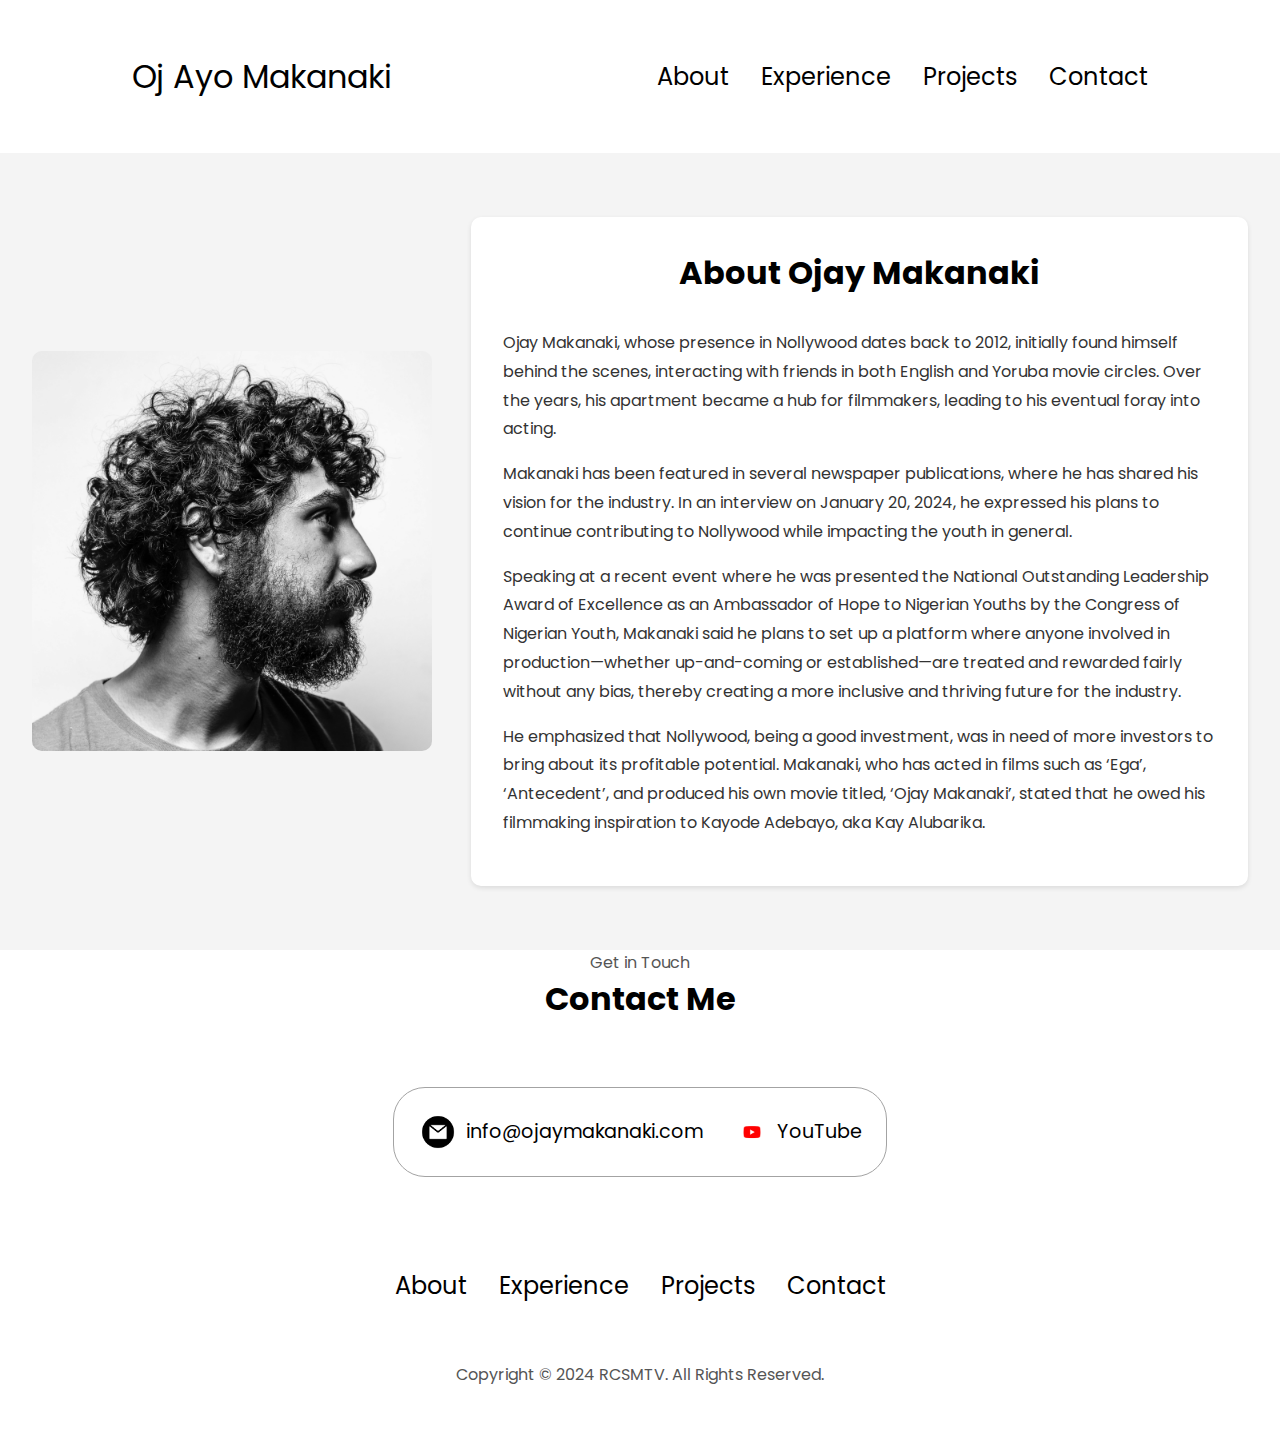
==== about.html @ 29697726 "ojay" ====
<!DOCTYPE html>
<html lang="en">
  <head>
    <meta charset="UTF-8" />
    <meta http-equiv="X-UA-Compatible" content="IE=edge" />
    <meta name="viewport" content="width=device-width, initial-scale=1.0" />
    <title>Oj Ayo Makanaki - Official Website</title>
    <link rel="icon" type="image/x-icon" href="assets/ojaysecond.webp">

    <link rel="stylesheet" href="about.css" />
    <link rel="stylesheet" href="mediaqueries.css" />
  </head>
  <body>
    <nav id="desktop-nav">
      <div class="logo">Oj Ayo Makanaki</div>
      <div>
        <ul class="nav-links">
          <li><a href="#about">About</a></li>
          <li><a href="#experience">Experience</a></li>
          <li><a href="#projects">Projects</a></li>
          <li><a href="#contact">Contact</a></li>
        </ul>
      </div>
    </nav>
    <nav id="hamburger-nav">
      <div class="logo">Oj Ayo Makanaki</div>
      <div class="hamburger-menu">
        <div class="hamburger-icon" onclick="toggleMenu()">
          <span></span>
          <span></span>
          <span></span>
        </div>
        <div class="menu-links">
          <li><a href="#about" onclick="toggleMenu()">About</a></li>
          <li><a href="#experience" onclick="toggleMenu()">Experience</a></li>
          <li><a href="project.html" onclick="toggleMenu()">Projects</a></li>
          <li><a href="#contact" onclick="toggleMenu()">Contact</a></li>
        </div>
      </div>
    </nav>
    <!-- <section id="profile">
      <div class="section__pic-container">
        <img src="./assets/profile-pic.png" alt="Oj Ayo Makanaki profile picture" />
      </div>
      <div class="section__text">
        <p class="section__text__p1">Hello, I'm</p>
        <h1 class="title">Oj Ayo Makanaki</h1>
        <p class="section__text__p2">Yoruba Actor & ECOWAS Ambassador</p>
        <div class="btn-container">
          <button
            class="btn btn-color-2"
            onclick="window.open('./assets/resume-example.pdf')"
          >
            Download CV
          </button>
          <button class="btn btn-color-1" onclick="location.href='./#contact'">
            Contact Info
          </button>
        </div>
        <div id="socials-container">
          <img
            src="./assets/linkedin.png"
            alt="My LinkedIn profile"
            class="icon"
            onclick="location.href='https://linkedin.com/'"
          />
          <img
            src="./assets/twitter.png"
            alt="My Twitter profile"
            class="icon"
            onclick="location.href='https://twitter.com/'"
          />
          <img
            src="./assets/instagram.png"
            alt="My Instagram profile"
            class="icon"
            onclick="location.href='https://instagram.com/'"
          />
        </div>
      </div>
    </section>
    <section id="about">
      <p class="section__text__p1">Get To Know More</p>
      <h1 class="title">About Me</h1>
      <div class="section-container">
        <div class="section__pic-container">
          <img
            src="./assets/about-pic.png"
            alt="Profile picture"
            class="about-pic"
          />
        </div>
        <div class="about-details-container">
          <div class="about-containers">
            <div class="details-container">
              <img
                src="./assets/experience.png"
                alt="Experience icon"
                class="icon"
              />
              <h3>Experience</h3>
              <p>10+ years <br />Acting in Yoruba Movies</p>
            </div>
            <div class="details-container">
              <img
                src="./assets/education.png"
                alt="Education icon"
                class="icon"
              />
              <h3>Education</h3>
              <p>B.A. Theatre Arts<br />M.A. African Studies</p>
            </div>
          </div>
          <div class="text-container">
            <p>
              Oj Ayo Makanaki is a renowned Yoruba actor known for his dynamic roles in numerous movies. With over a decade of experience in the film industry, he has captivated audiences with his compelling performances. Apart from his acting career, Oj Ayo is also an ambassador for ECOWAS, promoting cultural heritage and regional integration.
            </p>
          </div>
        </div>
      </div>
      <img
        src="./assets/arrow.png"
        alt="Arrow icon"
        class="icon arrow"
        onclick="location.href='./#experience'"
      />
    </section>
    <section id="experience">
      <p class="section__text__p1">Explore My</p>
      <h1 class="title">Experience</h1>
      <div class="experience-details-container">
        <div class="about-containers">
          <div class="details-container">
            <h2 class="experience-sub-title">Filmography</h2>
            <div class="article-container">
              <article>
                <img
                  src="./assets/checkmark.png"
                  alt="Experience icon"
                  class="icon"
                />
                <div>
                  <h3>Lead Role</h3>
                  <p>Omo Ghetto (2020)</p>
                </div>
              </article>
              <article>
                <img
                  src="./assets/checkmark.png"
                  alt="Experience icon"
                  class="icon"
                />
                <div>
                  <h3>Supporting Role</h3>
                  <p>King of Thieves (2021)</p>
                </div>
              </article>
              <article>
                <img
                  src="./assets/checkmark.png"
                  alt="Experience icon"
                  class="icon"
                />
                <div>
                  <h3>Guest Appearance</h3>
                  <p>Jenifa's Diary (2019)</p>
                </div>
              </article>
            </div>
          </div>
          <div class="details-container">
            <h2 class="experience-sub-title">Ambassadorial Roles</h2>
            <div class="article-container">
              <article>
                <img
                  src="./assets/checkmark.png"
                  alt="Experience icon"
                  class="icon"
                />
                <div>
                  <h3>ECOWAS</h3>
                  <p>Cultural Heritage Promotion</p>
                </div>
              </article>
              <article>
                <img
                  src="./assets/checkmark.png"
                  alt="Experience icon"
                  class="icon"
                />
                <div>
                  <h3>UNICEF</h3>
                  <p>Child Rights Advocacy</p>
                </div>
              </article>
              <article>
                <img
                  src="./assets/checkmark.png"
                  alt="Experience icon"
                  class="icon"
                />
                <div>
                  <h3>UNESCO</h3>
                  <p>Educational Campaigns</p>
                </div>
              </article>
            </div>
          </div>
        </div>
      </div>
      <img
        src="./assets/arrow.png"
        alt="Arrow icon"
        class="icon arrow"
        onclick="location.href='./#projects'"
      />
    </section>
    <section id="projects">
      <p class="section__text__p1">Browse My Recent</p>
      <h1 class="title">Projects</h1>
      <div class="experience-details-container">
        <div class="about-containers">
          <div class="details-container color-container">
            <div class="article-container">
              <img
                src="./assets/project-1.png"
                alt="Project 1"
                class="project-img"
              />
            </div>
            <h2 class="experience-sub-title project-title">Movie: Agbeke</h2>
            <div class="btn-container">
              <button
                class="btn btn-color-2 project-btn"
                onclick="location.href='https://github.com/'"
              >
                More Info
              </button>
            </div>
          </div>
          <div class="details-container color-container">
            <div class="article-container">
              <img
                src="./assets/project-2.png"
                alt="Project 2"
                class="project-img"
              />
            </div>
            <h2 class="experience-sub-title project-title">Movie: Anikulapo</h2>
            <div class="btn-container">
              <button
                class="btn btn-color-2 project-btn"
                onclick="location.href='https://github.com/'"
              >
                More Info
              </button>
            </div>
          </div>
          <div class="details-container color-container">
            <div class="article-container">
              <img
              src="./assets/project-3.png"
              alt="Project 3"
              class="project-img"
            />
          </div>
          <h2 class="experience-sub-title project-title">Project Three</h2>
          <div class="btn-container">
            <button
              class="btn btn-color-2 project-btn"
              onclick="location.href='https://github.com/'"
            >
              Github
            </button>
            <button
              class="btn btn-color-2 project-btn"
              onclick="location.href='https://github.com/'"
            >
              Live Demo
            </button>
            <button
              class="btn btn-color-2 project-btn"
              onclick="location.href='./#about'"
            >
              More Info
            </button>
          </div>
        </div>
      </div>
    </div>
    <img
      src="./assets/arrow.png"
      alt="Arrow icon"
      class="icon arrow"
      onclick="location.href='./#contact'"
    />
  </section>-->
  
  
  <section id="about">
    <div class="section-container">
      <div class="section__pic-container">
        <img
          src="./assets/about-pic.png"
          alt="Ojay Makanaki"
          class="about-pic"
        />
      </div>
      <div class="about-details-container">
        <h1 class="title">About Ojay Makanaki</h1>
        <div class="text-container">
          <p>
            Ojay Makanaki, whose presence in Nollywood dates back to 2012, initially found himself behind the scenes, interacting with friends in both English and Yoruba movie circles. Over the years, his apartment became a hub for filmmakers, leading to his eventual foray into acting.
          </p>
          <p>
            Makanaki has been featured in several newspaper publications, where he has shared his vision for the industry. In an interview on January 20, 2024, he expressed his plans to continue contributing to Nollywood while impacting the youth in general.
          </p>
          <p>
            Speaking at a recent event where he was presented the National Outstanding Leadership Award of Excellence as an Ambassador of Hope to Nigerian Youths by the Congress of Nigerian Youth, Makanaki said he plans to set up a platform where anyone involved in production—whether up-and-coming or established—are treated and rewarded fairly without any bias, thereby creating a more inclusive and thriving future for the industry.
          </p>
          <p>
            He emphasized that Nollywood, being a good investment, was in need of more investors to bring about its profitable potential. Makanaki, who has acted in films such as ‘Ega’, ‘Antecedent’, and produced his own movie titled, ‘Ojay Makanaki’, stated that he owed his filmmaking inspiration to Kayode Adebayo, aka Kay Alubarika.
          </p>
        </div>
      </div>
    </div>
  </section>

  <section id="contact">
    <p class="section__text__p1">Get in Touch</p>
    <h1 class="title">Contact Me</h1>
    <div class="contact-info-upper-container">
      <div class="contact-info-container">
        <img
          src="./assets/email.png"
          alt="Email icon"
          class="icon contact-icon email-icon"
        />
        <p><a href="mailto:info@ojaymakanaki.com">info@ojaymakanaki.com</a></p>
      </div>
      <div class="contact-info-container">
        <img
          src="./assets/youtube.png"
          alt="LinkedIn icon"
          class="icon contact-icon"
        />
        <p><a href="https://www.youtube.com/@rcsmtv">YouTube</a></p>
      </div>
    </div>
  </section>

  <footer>
    <nav>
      <div class="nav-links-container">
        <ul class="nav-links">
          <li><a href="#about">About</a></li>
          <li><a href="#experience">Experience</a></li>
          <li><a href="project.html">Projects</a></li>
          <li><a href="#contact">Contact</a></li>
        </ul>
      </div>
    </nav>
    <p>Copyright &#169; 2024 RCSMTV. All Rights Reserved.</p>
  </footer>
  <script src="script.js"></script>
</body>
</html>
---- about.css ----
/* GENERAL */

@import url("https://fonts.googleapis.com/css2?family=Poppins:wght@300;400;500;600&display=swap");

* {
  margin: 0;
  padding: 0;
}

body {
  font-family: "Poppins", sans-serif;
}

html {
  scroll-behavior: smooth;
}

p {
  color: rgb(85, 85, 85);
}

/* TRANSITION */

a,
.btn {
  transition: all 300ms ease;
}

/* DESKTOP NAV */

nav,
.nav-links {
  display: flex;
}

nav {
  justify-content: space-around;
  align-items: center;
  height: 17vh;
}

.nav-links {
  gap: 2rem;
  list-style: none;
  font-size: 1.5rem;
}

a {
  color: black;
  text-decoration: none;
  text-decoration-color: white;
}

a:hover {
  color: grey;
  text-decoration: underline;
  text-underline-offset: 1rem;
  text-decoration-color: rgb(181, 181, 181);
}

.logo {
  font-size: 2rem;
}

.logo:hover {
  cursor: default;
}

/* HAMBURGER MENU */

#hamburger-nav {
  display: none;
}

.hamburger-menu {
  position: relative;
  display: inline-block;
}

.hamburger-icon {
  display: flex;
  flex-direction: column;
  justify-content: space-between;
  height: 24px;
  width: 30px;
  cursor: pointer;
}

.hamburger-icon span {
  width: 100%;
  height: 2px;
  background-color: black;
  transition: all 0.3 ease-in-out;
}

.menu-links {
  position: absolute;
  top: 100%;
  right: 0;
  background-color: white;
  width: fit-content;
  max-height: 0;
  overflow: hidden;
  transition: all 0.3 ease-in-out;
}

.menu-links a {
  display: block;
  padding: 10px;
  text-align: center;
  font-size: 1.5rem;
  color: black;
  text-decoration: none;
  transition: all 0.3 ease-in-out;
}

.menu-links li {
  list-style: none;
}

.menu-links.open {
  max-height: 300px;
}

.hamburger-icon.open span:first-child {
  transform: rotate(45deg) translate(10px, 5px);
}

.hamburger-icon.open span:nth-child(2) {
  opacity: 0;
}

.hamburger-icon.open span:last-child {
  transform: rotate(-45deg) translate(10px, -5px);
}

.hamburger-icon span:first-child {
  transform: none;
}

.hamburger-icon span:first-child {
  opacity: 1;
}

.hamburger-icon span:first-child {
  transform: none;
}


/* PROFILE SECTION */

#profile {
  display: flex;
  justify-content: center;
  gap: 5rem;
  height: 80vh;
}

.section__pic-container {
  display: flex;
  height: 400px;
  width: 400px;
  margin: auto 0;
}

.section__text {
  align-self: center;
  text-align: center;
}

.section__text p {
  font-weight: 600;
}

.section__text__p1 {
  text-align: center;
}

.section__text__p2 {
  font-size: 1.75rem;
  margin-bottom: 1rem;
}

.title {
  font-size: 3rem;
  text-align: center;
}

#socials-container {
  display: flex;
  justify-content: center;
  margin-top: 1rem;
  gap: 1rem;
}

/* ICONS */

.icon {
  cursor: pointer;
  height: 2rem;
}

/* BUTTONS */

.btn-container {
  display: flex;
  justify-content: center;
  gap: 1rem;
}

.btn {
  font-weight: 600;
  transition: all 300ms ease;
  padding: 1rem;
  width: 8rem;
  border-radius: 2rem;
}

.btn-color-1,
.btn-color-2 {
  border: rgb(53, 53, 53) 0.1rem solid;
}

.btn-color-1:hover,
.btn-color-2:hover {
  cursor: pointer;
}

.btn-color-1,
.btn-color-2:hover {
  background: rgb(53, 53, 53);
  color: white;
}

.btn-color-1:hover {
  background: rgb(0, 0, 0);
}

.btn-color-2 {
  background: none;
}

.btn-color-2:hover {
  border: rgb(255, 255, 255) 0.1rem solid;
}

.btn-container {
  gap: 1rem;
}




/* CONTACT */

#contact {
  display: flex;
  justify-content: center;
  flex-direction: column;
  height: 70vh;
}

.contact-info-upper-container {
  display: flex;
  justify-content: center;
  border-radius: 2rem;
  border: rgb(53, 53, 53) 0.1rem solid;
  border-color: rgb(163, 163, 163);
  background: (250, 250, 250);
  margin: 2rem auto;
  padding: 0.5rem;
}

.contact-info-container {
  display: flex;
  align-items: center;
  justify-content: center;
  gap: 0.5rem;
  margin: 1rem;
}

.contact-info-container p {
  font-size: larger;
}

.contact-icon {
  cursor: default;
}

.email-icon {
  height: 2.5rem;
}

/* FOOTER SECTION */

footer {
  height: 26vh;
  margin: 0 1rem;
}

footer p {
  text-align: center;
}






/* About Section Styles */
#about {
  padding: 4em 2em;
  background-color: #f4f4f4;
}

.section-container {
  display: flex;
  flex-wrap: wrap;
  justify-content: center;
  align-items: center;
  gap: 2em;
}

.section__pic-container {
  flex: 1 1 300px;
  text-align: center;
}

.about-pic {
  max-width: 100%;
  height: auto;
  border-radius: 10px;
}

.about-details-container {
  flex: 2 1 500px;
  background: #fff;
  padding: 2em;
  border-radius: 10px;
  box-shadow: 0 2px 5px rgba(0, 0, 0, 0.1);
}

.title {
  font-size: 2em;
  margin-bottom: 1em;
}

.text-container p {
  margin-bottom: 1em;
  color: #333;
  line-height: 1.8;
}
---- mediaqueries.css ----
@media screen and (max-width: 1400px) {
  #profile {
    height: 83vh;
    margin-bottom: 6rem;
  }
  .about-containers {
    flex-wrap: wrap;
  }
  #contact,
  #projects {
    height: fit-content;
  }
}

@media screen and (max-width: 1200px) {
  #desktop-nav {
    display: none;
  }
  #hamburger-nav {
    display: flex;
  }
  #experience,
  .experience-details-container {
    margin-top: 2rem;
  }
  #profile,
  .section-container {
    display: block;
  }
  .arrow {
    display: none;
  }
  section,
  .section-container {
    height: fit-content;
  }
  section {
    margin: 0 5%;
  }
  .section__pic-container {
    width: 275px;
    height: 275px;
    margin: 0 auto 2rem;
  }
  .about-containers {
    margin-top: 0;
  }
}

@media screen and (max-width: 600px) {
  #contact,
  footer {
    height: 40vh;
  }
  #profile {
    height: 83vh;
    margin-bottom: 0;
  }
  article {
    font-size: 1rem;
  }
  footer nav {
    height: fit-content;
    margin-bottom: 2rem;
  }
  .about-containers,
  .contact-info-upper-container,
  .btn-container {
    flex-wrap: wrap;
  }
  .contact-info-container {
    margin: 0;
  }
  .contact-info-container p,
  .nav-links li a {
    font-size: 1rem;
  }
  .experience-sub-title {
    font-size: 1.25rem;
  }
  .logo {
    font-size: 1.5rem;
  }
  .nav-links {
    flex-direction: column;
    gap: 0.5rem;
    text-align: center;
  }
  .section__pic-container {
    width: auto;
    height: 46vw;
    justify-content: center;
  }
  .section__text__p2 {
    font-size: 1.25rem;
  }
  .title {
    font-size: 2rem;
  }
  .text-container {
    text-align: justify;
  }
}
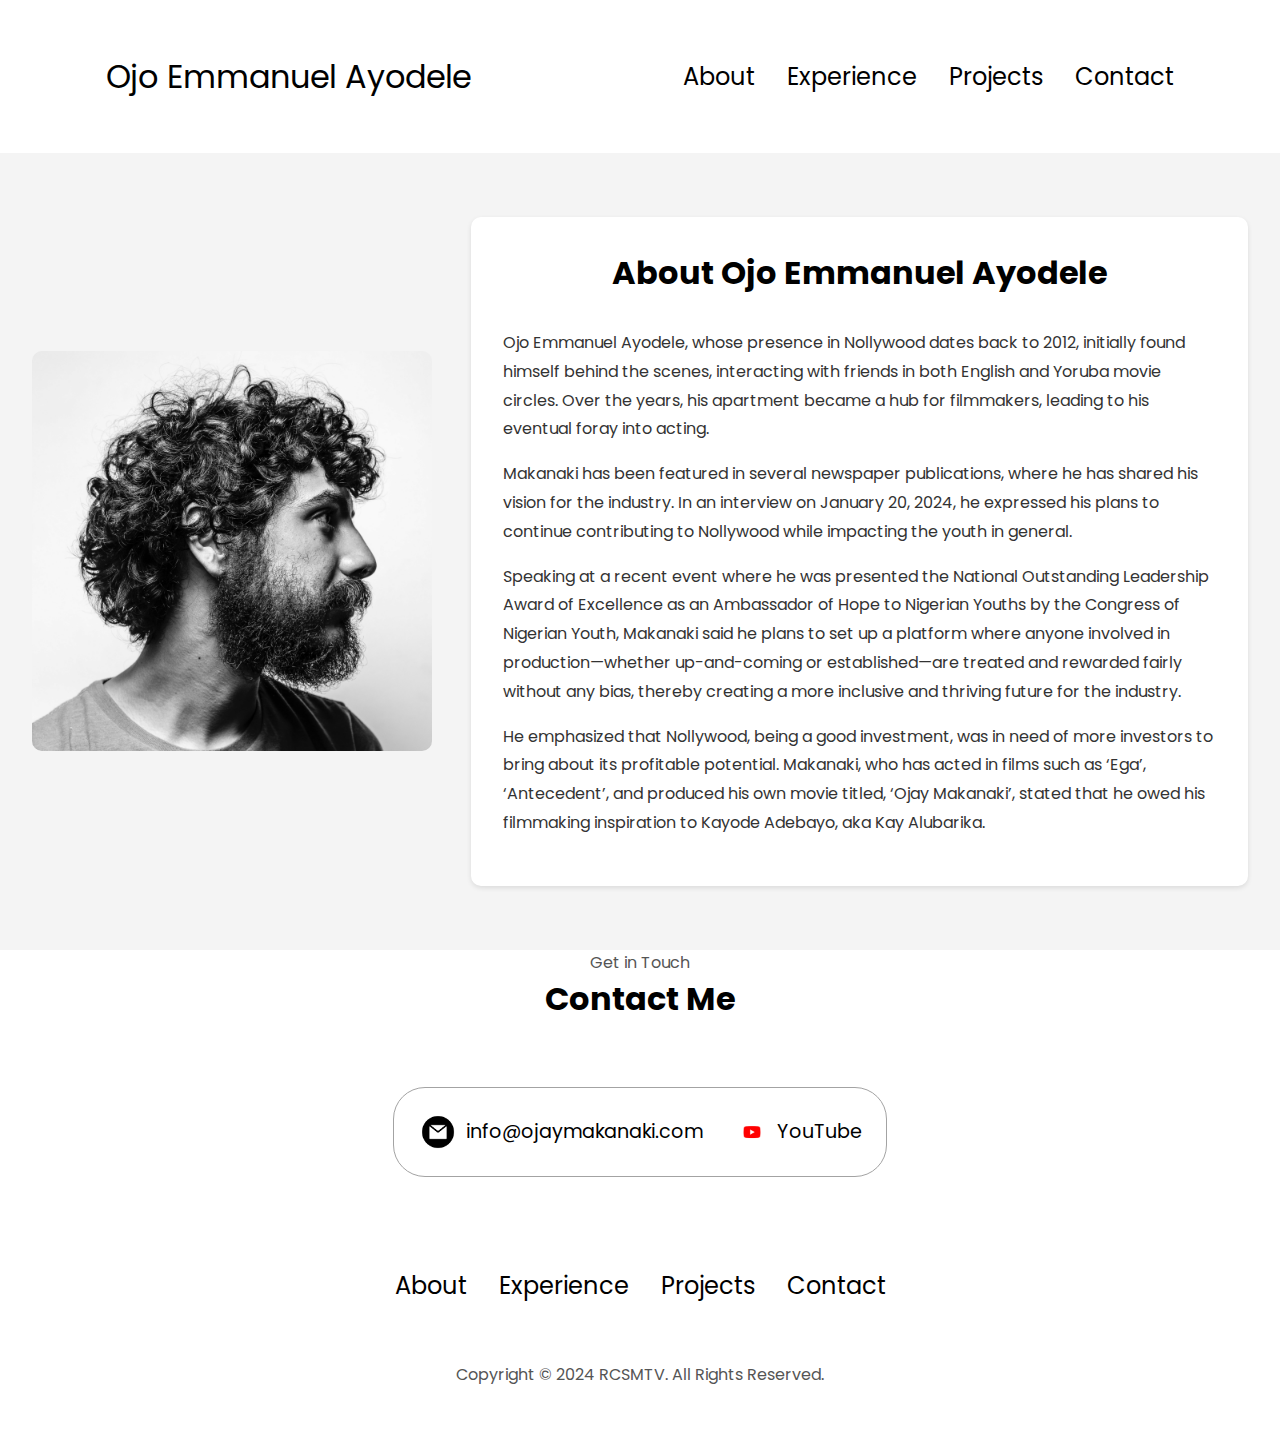
==== commit ef471c8a: "Update about.html" ====
--- a/about.html
+++ b/about.html
@@ -4,7 +4,7 @@
     <meta charset="UTF-8" />
     <meta http-equiv="X-UA-Compatible" content="IE=edge" />
     <meta name="viewport" content="width=device-width, initial-scale=1.0" />
-    <title>Oj Ayo Makanaki - Official Website</title>
+    <title>Ojo Emmanuel Ayodele - Official Website</title>
     <link rel="icon" type="image/x-icon" href="assets/ojaysecond.webp">
 
     <link rel="stylesheet" href="about.css" />
@@ -12,7 +12,7 @@
   </head>
   <body>
     <nav id="desktop-nav">
-      <div class="logo">Oj Ayo Makanaki</div>
+      <div class="logo">Ojo Emmanuel Ayodele</div>
       <div>
         <ul class="nav-links">
           <li><a href="#about">About</a></li>
@@ -23,7 +23,7 @@
       </div>
     </nav>
     <nav id="hamburger-nav">
-      <div class="logo">Oj Ayo Makanaki</div>
+      <div class="logo">Ojo Emmanuel Ayodele</div>
       <div class="hamburger-menu">
         <div class="hamburger-icon" onclick="toggleMenu()">
           <span></span>
@@ -44,7 +44,7 @@
       </div>
       <div class="section__text">
         <p class="section__text__p1">Hello, I'm</p>
-        <h1 class="title">Oj Ayo Makanaki</h1>
+        <h1 class="title">Ojo Emmanuel Ayodele</h1>
         <p class="section__text__p2">Yoruba Actor & ECOWAS Ambassador</p>
         <div class="btn-container">
           <button
@@ -113,7 +113,7 @@
           </div>
           <div class="text-container">
             <p>
-              Oj Ayo Makanaki is a renowned Yoruba actor known for his dynamic roles in numerous movies. With over a decade of experience in the film industry, he has captivated audiences with his compelling performances. Apart from his acting career, Oj Ayo is also an ambassador for ECOWAS, promoting cultural heritage and regional integration.
+              Ojo Emmanuel Ayodele is a renowned Yoruba actor known for his dynamic roles in numerous movies. With over a decade of experience in the film industry, he has captivated audiences with his compelling performances. Apart from his acting career, Oj Ayo is also an ambassador for ECOWAS, promoting cultural heritage and regional integration.
             </p>
           </div>
         </div>
@@ -307,10 +307,10 @@
         />
       </div>
       <div class="about-details-container">
-        <h1 class="title">About Ojay Makanaki</h1>
+        <h1 class="title">About Ojo Emmanuel Ayodele</h1>
         <div class="text-container">
           <p>
-            Ojay Makanaki, whose presence in Nollywood dates back to 2012, initially found himself behind the scenes, interacting with friends in both English and Yoruba movie circles. Over the years, his apartment became a hub for filmmakers, leading to his eventual foray into acting.
+            Ojo Emmanuel Ayodele, whose presence in Nollywood dates back to 2012, initially found himself behind the scenes, interacting with friends in both English and Yoruba movie circles. Over the years, his apartment became a hub for filmmakers, leading to his eventual foray into acting.
           </p>
           <p>
             Makanaki has been featured in several newspaper publications, where he has shared his vision for the industry. In an interview on January 20, 2024, he expressed his plans to continue contributing to Nollywood while impacting the youth in general.
@@ -366,4 +366,4 @@
 </body>
 </html>
 
-             +             
